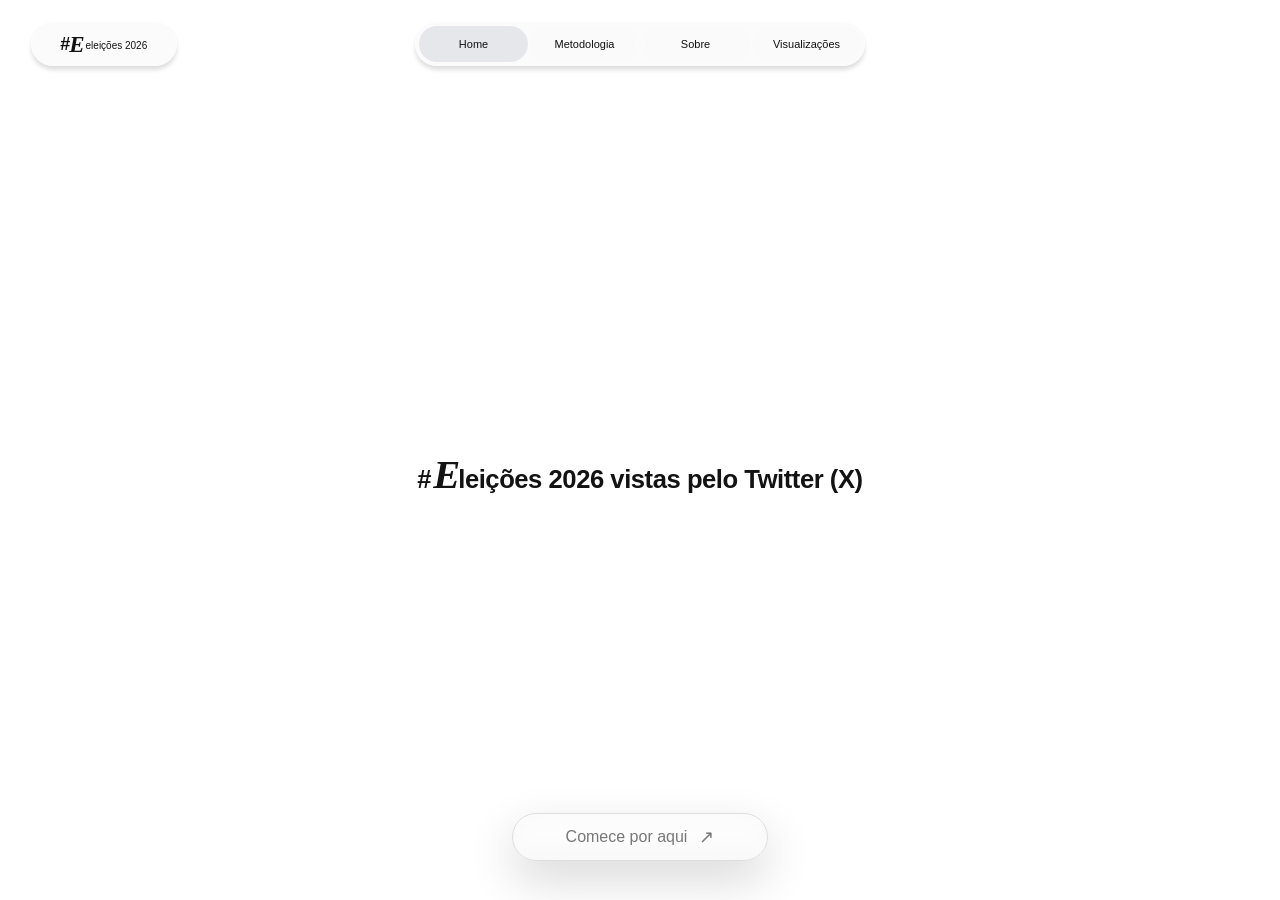
==== index.html @ 23ce0058 "update" ====
<!doctype html>
<html lang="pt-BR">
<head>
  <meta charset="utf-8">
  <meta name="viewport" content="width=device-width, initial-scale=1">
  <meta name="theme-color" content="#ffffff">
  <meta name="description" content="Eleições 2026 vistas pelo Twitter (X).">
  <link rel="icon" type="image/png" href="./assets/cropped_circle_image.ico">
  <title>#eleições2026 — Projeto</title>
  <link rel="stylesheet" href="style.css">
  <script src="scripts.js" defer></script>
</head>
<body>
  <div class="site-shell">
    <header class="site-header">
      <a class="brand-pill" href="#home" aria-label="Eleições 2026 — ir para a Home">
        <span class="brand-hash">#</span><span class="brand-initial">E</span><span class="brand-rest">eleições 2026</span>
      </a>
      <nav class="main-nav" aria-label="Navegação principal">
        <a href="#home" data-route="home" class="nav-link">Home</a>
        <a href="#metodologia" data-route="metodologia" class="nav-link">Metodologia</a>
        <a href="#sobre" data-route="sobre" class="nav-link">Sobre</a>
        <a href="#visualizacoes" data-route="visualizacoes" class="nav-link">Visualizações</a>
      </nav>
    </header>

    <main id="mainContent">
      <section id="home" class="page home-page" aria-labelledby="homeTitle" data-page>
        <div class="home-intro" data-home-slide="0">
          <h1 id="homeTitle" class="home-title"><span class="display-hash">#</span><span class="display-initial">E</span><span class="display-word">leições 2026 vistas pelo Twitter (X)</span></h1>
          <button class="start-button" id="startHomeSlides" type="button">Comece por aqui <span aria-hidden="true">↗</span></button>
        </div>
        <div class="home-visual-slide slide-one" data-home-slide="1" hidden aria-label="Apresentação do projeto — primeiro slide">
          <img class="home-slide-art" width="2069" height="1242" src="assets/HOME_1.svg" alt="Jogando um pouco de luz sobre os tópicos de conversação no Twitter (X) durante o segundo turno das eleições 2026 no Brasil.">
        </div>
        <div class="home-visual-slide slide-two" data-home-slide="2" hidden aria-label="Apresentação do projeto — segundo slide">
          <img class="home-slide-art" width="2097" height="1242" src="assets/HOME_2.svg" alt="Se interessou? Navegue pelas visualizações para descobrir o que se andou falando na rede.">
        </div>
        <div class="home-visual-slide slide-three" data-home-slide="3" hidden>
          <img src="assets/HOME_0.svg" class="home-slide-centered" alt="Bandeira fim"/>
        </div>
        <div class="home-slide-controls" id="homeSlideControls" hidden aria-label="Controles da apresentação">
          <button id="homePrevious" class="slide-arrow" type="button" aria-label="Voltar slide">←</button>
          <div class="slide-dots" aria-label="Etapas da apresentação">
            <button type="button" data-go-slide="0" aria-label="Ir para a abertura"></button>
            <button type="button" data-go-slide="1" aria-label="Ir para o primeiro slide"></button>
            <button type="button" data-go-slide="2" aria-label="Ir para o segundo slide"></button>
            <button type="button" data-go-slide="3" aria-label="Ir para o terceiro slide"></button>
          </div>
          <button id="homeNext" class="slide-arrow" type="button" aria-label="Avançar slide">→</button>
        </div>
      </section>
      <section id="metodologia" class="page svg-page methodology-page" aria-label="Metodologia do projeto" data-page hidden>
        <img class="section-art methodology-art" src="assets/METODOLOGIA.svg" width="1247" height="867" alt="Metodologia: descrição dos procedimentos de coleta, processamento e visualização do projeto #Eleições2026.">
      </section>

      <section id="sobre" class="page svg-page about-page" aria-label="Sobre o projeto" data-page hidden>
        <img class="section-art about-art" src="assets/SOBRE.svg" width="875" height="875" alt="Sobre: apresentação do projeto #Eleições2026 dentro de uma forma circular azul.">
      </section>

      <section id="visualizacoes" class="page visualizations-page" aria-labelledby="visualizationsTitle" data-page hidden>
        <div class="visualizations-content">
          <p class="visualizations-eyebrow">#eleições2026</p>
          <h2 id="visualizationsTitle" class="visualizations-title">Explore as visualizações</h2>
          <p class="visualizations-description">Escolha uma forma de explorar os dados coletados no Twitter (X).</p>
          <div class="visualization-options">
            <a class="visualization-card" href="visualizacoes/grafo.html" aria-label="Abrir área do grafo de rede (em preparação)">
              <span class="visualization-graphic graph-preview" aria-hidden="true">
              </span>
              <span class="visualization-card-footer"><span><strong>Grafo de rede</strong><small>Relações e menções entre usuários</small></span><span class="visualization-arrow" aria-hidden="true">↗</span></span>
              <span class="visualization-note">Área reservada para integração</span>
            </a>
            <a class="visualization-card" href="visualizacoes/dashboard.html" aria-label="Abrir demonstração do dashboard de dados gerais">
              <span class="visualization-graphic chart-preview" aria-hidden="true">
              </span>
              <span class="visualization-card-footer"><span><strong>Dashboard de dados gerais</strong><small>Indicadores, postagens e hashtags</small></span><span class="visualization-arrow" aria-hidden="true">↗</span></span>
              <span class="visualization-note">Demonstração com dados fictícios</span>
            </a>
          </div>
        </div>
      </section>
    </main>

  </div>
</body>
</html>
---- style.css ----
:root {
  --white:#fff;--ink:#131313;--green:#15803d;--blue:#1d4ed8;
  --font-interface:"SF Pro Display","SF Pro Text",-apple-system,BlinkMacSystemFont,"Segoe UI",Arial,sans-serif;
  --font-display:"Libre Baskerville",Georgia,"Times New Roman",serif;
  color-scheme:light;
}
*{box-sizing:border-box}
html,body{min-height:100%;margin:0}
body{background:var(--white);color:var(--ink);font-family:var(--font-interface);-webkit-font-smoothing:antialiased}
button,a{font:inherit}
a{color:inherit}
button{cursor:pointer}
[hidden]{display:none!important}
.site-shell{min-height:100dvh;position:relative;overflow:hidden}
.site-header{height:112px;position:relative;z-index:10;display:flex;align-items:flex-start;justify-content:center;padding-top:36px}
.brand-pill,.main-nav{height:56px;background:rgba(250,250,250,.79);border-radius:37px;box-shadow:0 4px 4px rgba(0,0,0,.13)}
.brand-pill{position:absolute;left:clamp(22px,4.8vw,93px);top:36px;display:flex;align-items:center;justify-content:center;min-width:176px;padding:0 17px;text-decoration:none;white-space:nowrap}
.brand-hash{font-size:23px;font-weight:750;line-height:1;align-self:center;margin-right:-1px}
.brand-initial{font-family:var(--font-display);font-weight:700;font-style:italic;font-size:29px;line-height:1;margin-right:1px}
.brand-rest{font-size:12px;line-height:1.1;align-self:center;margin-top:6px}
.main-nav{display:flex;align-items:center;gap:4px;padding:6px;width:min(520px,calc(100vw - 32px));justify-content:space-between}
.nav-link{display:flex;flex:1;justify-content:center;align-items:center;min-width:0;white-space:nowrap;text-decoration:none;border:0;border-radius:32px;background:#fafafa;font-size:12px;font-weight:500;height:44px;color:#111;transition:background .2s ease}
.nav-link:hover,.nav-link.active{background:#e5e7eb}
.nav-link:focus-visible,.brand-pill:focus-visible,.start-button:focus-visible{outline:2px solid #333;outline-offset:3px}
main{position:relative}
.page{position:relative;height:calc(100dvh - 112px);min-height:610px;overflow:hidden}
.home-page{display:grid;place-items:center}
.home-title{display:flex;align-items:baseline;justify-content:center;max-width:calc(100% - 36px);margin:-28px 0 0;font-size:clamp(22px,2vw,30px);font-weight:700;letter-spacing:-.45px;line-height:1.5;text-align:center;white-space:normal}
.display-hash{font-family:var(--font-interface);font-weight:700;margin-right:2px}
.display-initial{font-family:var(--font-display);font-weight:700;font-style:italic;font-size:1.58em;line-height:.75;margin-right:-.035em}
.display-word{max-width:90vw}
.start-button{position:absolute;bottom:clamp(26px,4.3vh,55px);left:50%;transform:translateX(-50%);display:inline-flex;align-items:center;justify-content:center;gap:12px;min-width:256px;height:48px;padding:0 26px;border-radius:34px;background:linear-gradient(180deg,#fff 0%,#f9f9f9 100%);border:1px solid #dedede;box-shadow:0 18px 48px rgba(0,0,0,.16),inset 0 8px 12px rgba(230,230,230,.15);text-decoration:none;font-size:16px;color:#777}
.start-button span{font-size:18px}
.methodology-page{display:flex;align-items:center;justify-content:center;padding:64px 40px 30px}
.methodology-stage{position:relative;width:min(1200px,90vw);height:min(760px,calc(100dvh - 222px));min-height:550px}
.methodology-paper{position:absolute;inset:0;background:var(--green);transform:rotate(-2.86deg);box-shadow:0 4px 6px rgba(0,0,0,.25)}
.methodology-mark{position:absolute;width:80px;height:80px;left:50%;transform:translateX(-50%);top:-40px;border-radius:50%;background:var(--blue)}
.methodology-content{position:relative;height:100%;color:white;max-width:890px;margin:0 auto;padding:30px 0 40px;display:flex;flex-direction:column;align-items:stretch;overflow:hidden}
.section-title{font-size:30px;font-weight:700;letter-spacing:-.35px;display:flex;align-items:baseline;justify-content:center;line-height:1.3;margin:0 0 45px}
.prose{font-size:16px;line-height:1.45;text-align:justify;overflow-y:auto;overscroll-behavior:contain;scrollbar-width:thin;scrollbar-color:rgba(255,255,255,.5) transparent}
.prose p{margin:0 0 18px}
.methodology-copy{padding:0 14px;flex:1}
.about-page{display:flex;align-items:center;justify-content:center;padding:25px 18px 30px}
.about-orbit{width:min(875px,80vw,calc(100dvh - 155px));aspect-ratio:1;border-radius:50%;background:var(--blue);position:relative;color:white;overflow:hidden;display:flex;align-items:center;justify-content:center}
.orbit-shine{position:absolute;inset:2.5%;background:rgba(255,255,255,.05);border-radius:50%;pointer-events:none}
.about-content{position:relative;width:70%;max-width:610px;max-height:63%;display:flex;flex-direction:column;align-items:stretch}
.about-content .section-title{margin-bottom:28px}
.about-copy{max-height:100%;padding:3px 8px}
.toast{position:fixed;bottom:24px;left:50%;transform:translateX(-50%);max-width:calc(100vw - 30px);padding:12px 18px;border-radius:14px;background:#171717;color:white;font-size:13px;z-index:30;text-align:center;box-shadow:0 8px 26px #0002}
@media(max-width:1150px){
 .brand-pill{left:24px;min-width:auto;padding:0 12px}
 .brand-rest{display:none}
 .main-nav{margin-left:88px}
 .methodology-stage{width:min(1000px,90vw)}
 .methodology-content{max-width:calc(100% - 115px)}
}
@media(max-width:700px){
 .site-shell{overflow-x:hidden;overflow-y:auto}
 .site-header{height:124px;padding-top:69px}
 .brand-pill{top:12px;left:16px;height:42px;min-width:142px;justify-content:flex-start;padding:0 14px}
 .brand-rest{display:inline;font-size:10px;margin-top:4px}
 .brand-hash{font-size:19px}.brand-initial{font-size:23px}
 .main-nav{margin-left:0;width:calc(100vw - 24px);height:46px;padding:4px}
 .nav-link{font-size:11px;height:38px}
 .page{height:calc(100dvh - 124px);min-height:520px}
 .home-title{font-size:clamp(19px,5.2vw,27px);flex-wrap:wrap;max-width:90vw;margin-top:-85px;line-height:1.3}
 .start-button{bottom:28px;min-width:210px;font-size:14px}
 .methodology-page{padding:65px 18px 30px}
 .methodology-stage{width:90vw;height:calc(100% - 15px);min-height:420px}
 .methodology-mark{width:56px;height:56px;top:-30px}
 .methodology-content{max-width:calc(100% - 42px);padding:20px 0 28px}
 .section-title{font-size:24px;margin-bottom:23px}
 .prose{font-size:13px;line-height:1.5}
 .about-page{padding:12px}
 .about-orbit{width:min(94vw,calc(100dvh - 155px));min-width:320px}
 .about-content{width:78%;max-height:72%}
 .about-content .section-title{margin-bottom:14px}
 .about-copy{font-size:12px;line-height:1.4}
}
@media(max-width:410px){.nav-link{font-size:10px}.about-orbit{min-width:0;width:95vw}}
@media(max-height:700px) and (min-width:701px){.methodology-page{padding-top:34px}.methodology-stage{min-height:380px;height:calc(100dvh - 175px)}.methodology-content{padding-top:22px;padding-bottom:18px}.methodology-content .section-title{margin-bottom:20px}.about-orbit{width:min(75vw,calc(100dvh - 135px))}}
@media(prefers-reduced-motion:reduce){.nav-link{transition:none}html{scroll-behavior:auto}}

/* Apresentação de abertura: Home > HOME_1.svg > HOME_2.svg */
.home-page{isolation:isolate}
.home-intro,.home-visual-slide{position:absolute;inset:0;display:grid;place-items:center;transition:opacity .45s ease,transform .45s ease;opacity:1;transform:translateX(0)}
.home-intro[hidden],.home-visual-slide[hidden]{display:none!important}
.home-intro .home-title{margin-top:-28px}
.home-slide-art{display:block;width:min(100%,1500px);height:100%;max-height:100%;object-fit:contain;pointer-events:none;user-select:none}
.home-visual-slide{padding:5px 4vw 55px}
.home-slide-controls{position:absolute;left:50%;transform:translateX(-50%);bottom:clamp(16px,2.5vh,34px);display:flex;align-items:center;justify-content:center;gap:20px;z-index:3;padding:7px 12px;background:rgba(250,250,250,.94);border-radius:30px;box-shadow:0 4px 15px #00000012}
.home-slide-controls[hidden]{display:none!important}
.slide-arrow{border:0;border-radius:50%;width:37px;height:37px;background:#efefef;color:#181818;font-size:23px;display:grid;place-items:center;cursor:pointer;transition:background .2s}
.slide-arrow:hover{background:#dfdfdf}
.slide-arrow:disabled{opacity:.4;cursor:not-allowed}
.slide-dots{display:flex;gap:9px}
.slide-dots button{border:0;background:#c7c7c7;border-radius:50%;width:9px;height:9px;padding:0;cursor:pointer}
.slide-dots button[aria-current="step"]{background:#1a1a1a;transform:scale(1.25)}
.slide-arrow:focus-visible,.slide-dots button:focus-visible{outline:2px solid #333;outline-offset:3px}
.home-slide-enter{animation:home-slide-enter .45s both}
.slide-three { position: fixed; inset: 0; width: 100vw; height: 100dvh;overflow: hidden; z-index: 1;}
.slide-three[hidden] {display: none !important;}
.slide-three .home-slide-centered { position: absolute; top: 50%; left: 50%; transform: translate(-50%, -50%); display: block; width: auto; height: auto; max-width: 85vw; max-height: 78dvh; object-fit: contain;}
@keyframes home-slide-enter{from{opacity:0;transform:translateX(28px)}to{opacity:1;transform:translateX(0)}}
@media(max-width:700px){.home-slide-art{width:100%;max-height:calc(100% - 10px)}.home-visual-slide{padding:0 0 65px}.home-slide-controls{bottom:18px;gap:15px}}
@media(prefers-reduced-motion:reduce){.home-slide-enter{animation:none}.home-intro,.home-visual-slide{transition:none}}


/* Versão ajustada: dimensões de referência 1924×1080, sem rigidez de pixels. */
:root{--header-height:94px;--edge-space:clamp(12px,2.4vw,46px)}
html,body{height:100%;overflow:hidden}
.site-shell{width:100%;height:100dvh;min-height:0;overflow:hidden;background:#fff}
.site-header{height:var(--header-height);padding-top:22px;align-items:flex-start}
.brand-pill,.main-nav{height:44px;border-radius:30px}
.brand-pill{top:22px;left:var(--edge-space);min-width:146px;padding:0 12px}
.brand-hash{font-size:18px}
.brand-initial{font-size:23px}
.brand-rest{font-size:10px;margin-top:3px}
.main-nav{width:min(450px,calc(100vw - 240px));padding:4px;gap:2px}
.nav-link{height:36px;font-size:11px;border-radius:25px}
main{height:calc(100dvh - var(--header-height));overflow:hidden}
.page{height:100%;min-height:0;overflow:hidden}
.svg-page{display:grid;place-items:center;padding:clamp(12px,2vh,24px) var(--edge-space)}
.section-art{display:block;width:auto;height:auto;max-width:100%;object-fit:contain;object-position:center center;user-select:none}
.methodology-art{width:min(1247px,90vw);max-height:calc(100dvh - var(--header-height) - 28px)}
.about-art{width:min(875px,82vw);max-height:calc(100dvh - var(--header-height) - 28px)}
/* Os slides têm SVGs grandes cujas pontas amarelas terminam a 233px
   e 261px das bordas da arte original. A escala usa as coordenadas
   do próprio desenho para tocar as extremidades da janela. */
.home-page{position:relative;height:100%;display:block;isolation:isolate}
.home-intro,.home-visual-slide{inset:0;padding:0;overflow:hidden}
.home-intro{display:grid;place-items:center}
.home-intro .home-title{margin-top:0;transform:translateY(-2vh)}
.home-visual-slide{position:absolute;display:block;background:white}
.home-slide-art{position:absolute;display:block;max-width:none;max-height:none;height:auto;width:auto;object-fit:fill;transform:none;user-select:none;pointer-events:none}
.home-slide-controls{z-index:5;bottom:clamp(12px,2.2vh,26px)}
/* Os efeitos da navbar ocupam sua faixa própria: a arte não é ampliada
   por object-fit:contain, que deixava uma margem nas duas laterais. */
@media(max-width:780px){
 :root{--header-height:108px}
 .site-shell{overflow:hidden}
 .site-header{height:var(--header-height);padding-top:62px}
 .brand-pill{top:12px;left:12px;height:35px;min-width:126px;padding:0 10px}
 .brand-hash{font-size:16px}.brand-initial{font-size:20px}.brand-rest{font-size:9px;display:inline}
 .main-nav{width:calc(100vw - 24px);height:40px;padding:3px;margin:0}
 .nav-link{height:34px;font-size:10px}
 main{height:calc(100dvh - var(--header-height))}
 .page{height:100%;min-height:0}
 .svg-page{padding:12px}
 .methodology-art{width:min(1247px,98vw);max-height:calc(100dvh - var(--header-height) - 18px)}
 .about-art{width:min(875px,96vw);max-height:calc(100dvh - var(--header-height) - 18px)}
 .home-visual-slide{padding:0}
 .home-intro .home-title{margin:0;max-width:90vw;font-size:clamp(17px,4.5vw,25px);transform:translateY(-3vh)}
 .start-button{bottom:20px}
 .home-slide-controls{bottom:12px}
}
@media(max-width:410px){.brand-pill{min-width:118px}.main-nav{gap:0}.nav-link{font-size:9px}}

/* v2: arte dos slides em tela cheia, atrás da barra superior.
   O contorno amarelo estendido nos SVGs elimina as bordas verticais do recorte. */
.site-header { z-index: 30; background: transparent; }
.home-visual-slide { position: fixed; inset: 0; width: 100vw; height: 100dvh; z-index: 1; background: transparent; overflow: hidden; }
.home-slide-controls { position: fixed; z-index: 25; }

/* Navegação entre as quatro guias */
main{position:relative;isolation:isolate}
.page{position:absolute;inset:0;width:100%;background:#fff}
.page.page-enter{z-index:3;animation:zee-page-in .32s cubic-bezier(.22,.61,.36,1) both}
.page.page-exit{z-index:2;animation:zee-page-out .32s ease both;pointer-events:none}
@keyframes zee-page-in{from{opacity:0;transform:translateY(10px)}to{opacity:1;transform:translateY(0)}}
@keyframes zee-page-out{from{opacity:1;transform:translateY(0)}to{opacity:0;transform:translateY(-6px)}}
/* A arte da Home é fixed e continua atrás da navbar nas transições. */
.home-page{background:transparent}
.site-header{z-index:40}

/* Escolha de visualizações */
.visualizations-page{display:grid;place-items:center;overflow-y:auto;padding:clamp(20px,3vh,46px) 24px 40px}
.visualizations-content{width:min(1120px,100%);margin:auto}
.visualizations-eyebrow{text-align:center;color:#777;font-size:11px;letter-spacing:.04em;margin:0 0 16px}
.visualizations-title{font-size:clamp(25px,2.5vw,35px);letter-spacing:-.035em;text-align:center;font-weight:680;margin:0 0 10px}
.visualizations-description{text-align:center;color:#6e6e6e;font-size:13px;margin:0 auto 42px;line-height:1.5}
.visualization-options{display:grid;grid-template-columns:repeat(2,minmax(0,1fr));gap:clamp(16px,2vw,28px)}
.visualization-card{text-decoration:none;border:1px solid #e8e8e8;background:#fafafa;border-radius:28px;display:flex;flex-direction:column;overflow:hidden;min-width:0;transition:transform .2s ease,box-shadow .2s ease,border-color .2s ease}
.visualization-card:hover{transform:translateY(-4px);box-shadow:0 15px 30px #00000013;border-color:#d6d6d6}
.visualization-card:focus-visible{outline:2px solid #222;outline-offset:4px}
.visualization-graphic{display:grid;place-items:center;min-height:230px;background:#f3f3f3;padding:16px 30px}
.visualization-graphic svg{max-height:210px}
.visualization-card-footer{display:flex;align-items:center;justify-content:space-between;gap:18px;padding:24px 24px 8px}
.visualization-card-footer strong{display:block;font-size:17px;letter-spacing:-.025em;font-weight:680;margin-bottom:6px}
.visualization-card-footer small{display:block;font-size:12px;color:#717171;line-height:1.4}
.visualization-arrow{border-radius:50%;width:38px;height:38px;display:grid;place-items:center;background:#fff;border:1px solid #e4e4e4;font-size:20px;flex:none}
.visualization-note{color:#909090;font-size:10px;padding:0 24px 22px}
@media(max-width:720px){
 .visualizations-page{padding:10px 18px 24px}
 .visualizations-description{font-size:12px;margin-bottom:20px}
 .visualization-options{grid-template-columns:1fr;gap:14px}
 .visualization-graphic{min-height:115px;padding:0 20px}
 .visualization-graphic svg{max-height:110px}
 .visualization-card-footer{padding:12px 18px 4px}
 .visualization-card-footer strong{font-size:16px}
 .visualization-note{padding:0 18px 12px}
}
@media(max-height:650px) and (min-width:721px){.visualization-graphic{min-height:140px}.visualization-graphic svg{max-height:125px}.visualizations-description{margin-bottom:20px}}
@media(prefers-reduced-motion:reduce){
 .page.page-enter,.page.page-exit{animation:none!important}
 .visualization-card{transition:none}
}
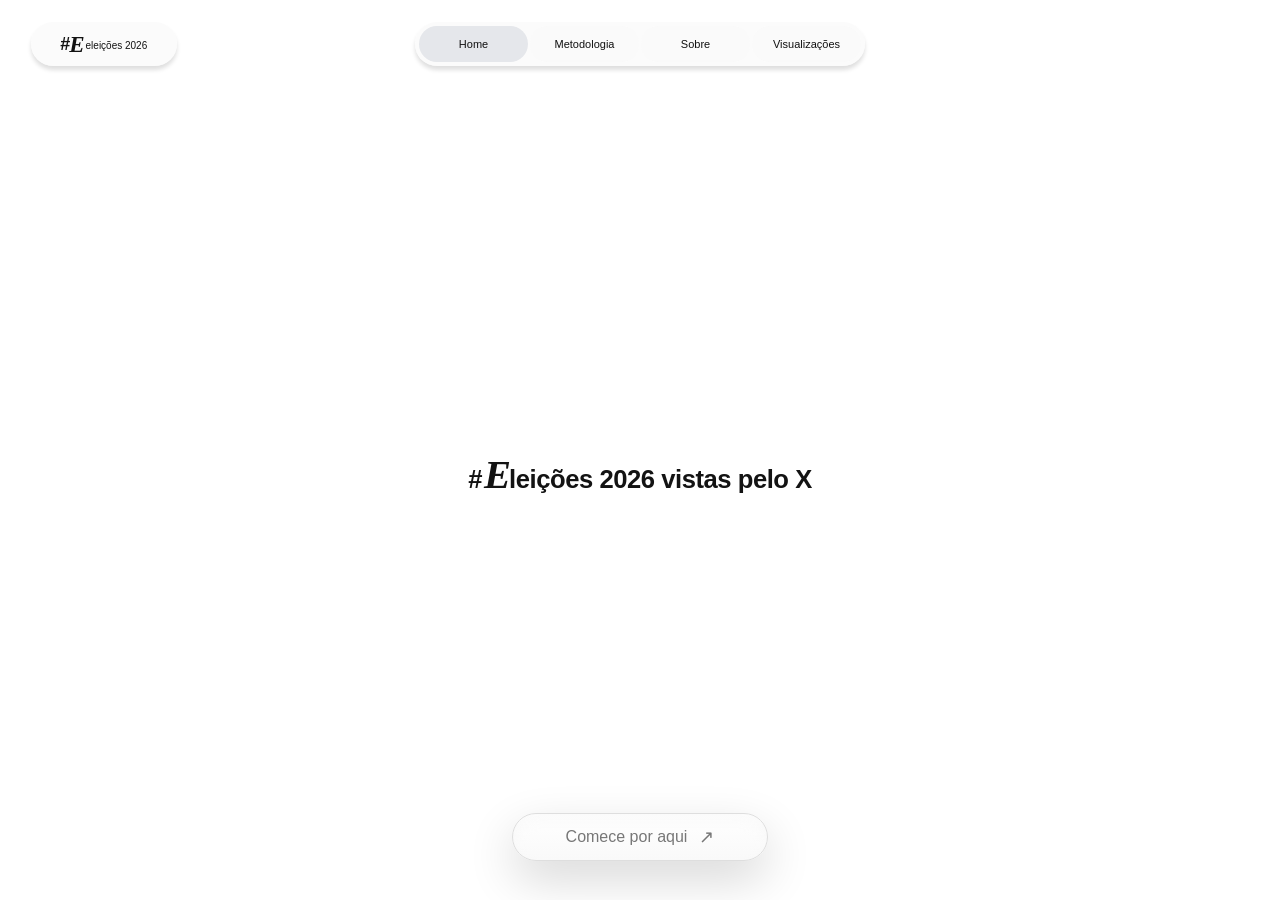
==== commit e6f4e7be: "nova base data.js" ====
--- a/index.html
+++ b/index.html
@@ -27,7 +27,7 @@
     <main id="mainContent">
       <section id="home" class="page home-page" aria-labelledby="homeTitle" data-page>
         <div class="home-intro" data-home-slide="0">
-          <h1 id="homeTitle" class="home-title"><span class="display-hash">#</span><span class="display-initial">E</span><span class="display-word">leições 2026 vistas pelo Twitter (X)</span></h1>
+          <h1 id="homeTitle" class="home-title"><span class="display-hash">#</span><span class="display-initial">E</span><span class="display-word">leições 2026 vistas pelo X</span></h1>
           <button class="start-button" id="startHomeSlides" type="button">Comece por aqui <span aria-hidden="true">↗</span></button>
         </div>
         <div class="home-visual-slide slide-one" data-home-slide="1" hidden aria-label="Apresentação do projeto — primeiro slide">
@@ -60,21 +60,18 @@
 
       <section id="visualizacoes" class="page visualizations-page" aria-labelledby="visualizationsTitle" data-page hidden>
         <div class="visualizations-content">
-          <p class="visualizations-eyebrow">#eleições2026</p>
           <h2 id="visualizationsTitle" class="visualizations-title">Explore as visualizações</h2>
           <p class="visualizations-description">Escolha uma forma de explorar os dados coletados no Twitter (X).</p>
           <div class="visualization-options">
-            <a class="visualization-card" href="visualizacoes/grafo.html" aria-label="Abrir área do grafo de rede (em preparação)">
+            <a class="visualization-card" href="./network/index.html" aria-label="Abrir área do grafo de rede (em preparação)">
               <span class="visualization-graphic graph-preview" aria-hidden="true">
               </span>
               <span class="visualization-card-footer"><span><strong>Grafo de rede</strong><small>Relações e menções entre usuários</small></span><span class="visualization-arrow" aria-hidden="true">↗</span></span>
-              <span class="visualization-note">Área reservada para integração</span>
             </a>
-            <a class="visualization-card" href="visualizacoes/dashboard.html" aria-label="Abrir demonstração do dashboard de dados gerais">
+            <a class="visualization-card" href="./visualizacoes/dashboard.html" aria-label="Abrir demonstração do dashboard de dados gerais">
               <span class="visualization-graphic chart-preview" aria-hidden="true">
               </span>
               <span class="visualization-card-footer"><span><strong>Dashboard de dados gerais</strong><small>Indicadores, postagens e hashtags</small></span><span class="visualization-arrow" aria-hidden="true">↗</span></span>
-              <span class="visualization-note">Demonstração com dados fictícios</span>
             </a>
           </div>
         </div>
--- a/style.css
+++ b/style.css
@@ -183,8 +183,6 @@
 .visualization-card{text-decoration:none;border:1px solid #e8e8e8;background:#fafafa;border-radius:28px;display:flex;flex-direction:column;overflow:hidden;min-width:0;transition:transform .2s ease,box-shadow .2s ease,border-color .2s ease}
 .visualization-card:hover{transform:translateY(-4px);box-shadow:0 15px 30px #00000013;border-color:#d6d6d6}
 .visualization-card:focus-visible{outline:2px solid #222;outline-offset:4px}
-.visualization-graphic{display:grid;place-items:center;min-height:230px;background:#f3f3f3;padding:16px 30px}
-.visualization-graphic svg{max-height:210px}
 .visualization-card-footer{display:flex;align-items:center;justify-content:space-between;gap:18px;padding:24px 24px 8px}
 .visualization-card-footer strong{display:block;font-size:17px;letter-spacing:-.025em;font-weight:680;margin-bottom:6px}
 .visualization-card-footer small{display:block;font-size:12px;color:#717171;line-height:1.4}
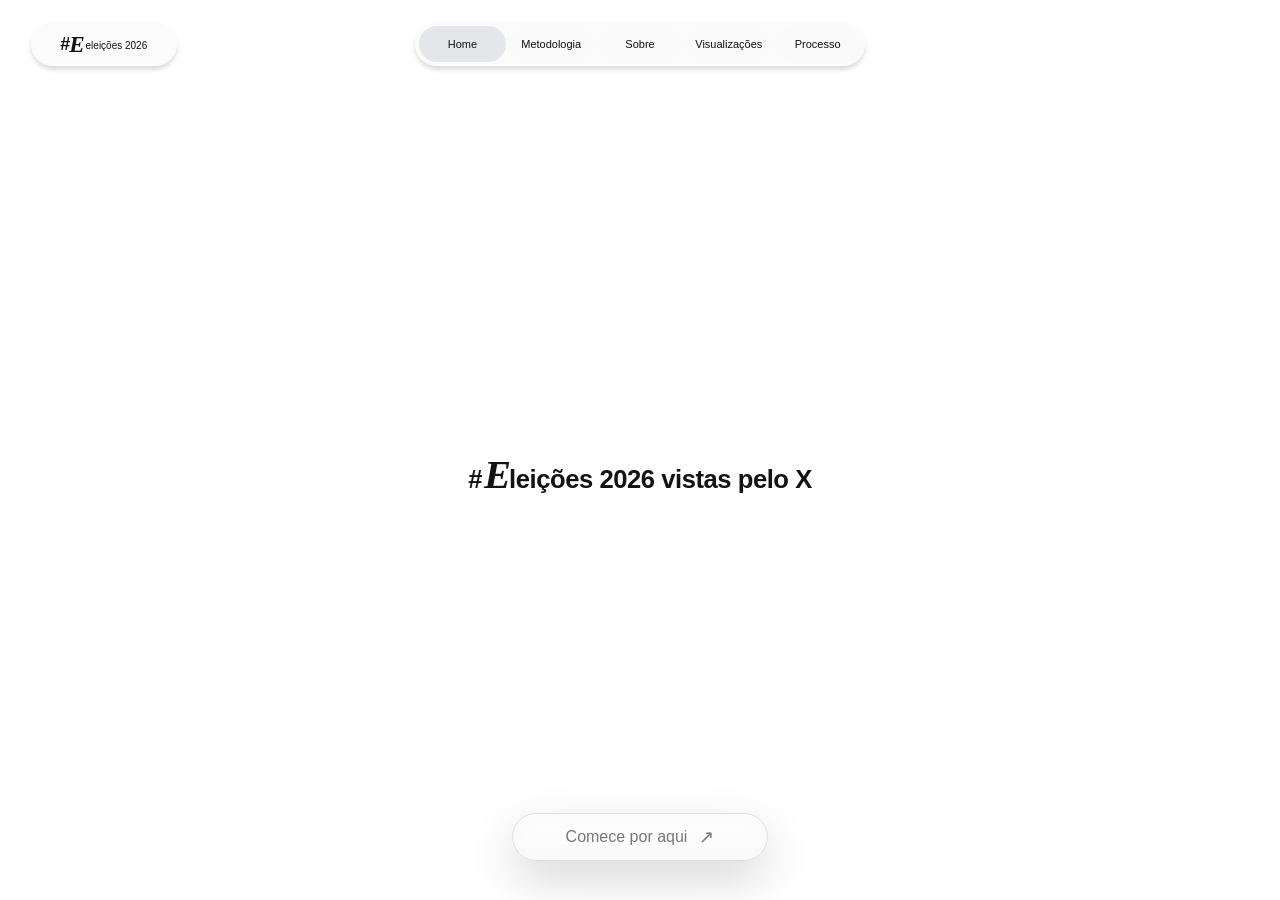
==== commit 123ba3ed: "att processo" ====
--- a/index.html
+++ b/index.html
@@ -21,6 +21,7 @@
         <a href="#metodologia" data-route="metodologia" class="nav-link">Metodologia</a>
         <a href="#sobre" data-route="sobre" class="nav-link">Sobre</a>
         <a href="#visualizacoes" data-route="visualizacoes" class="nav-link">Visualizações</a>
+        <a href="./processo/index.html" class="nav-link">Processo</a>
       </nav>
     </header>
 
